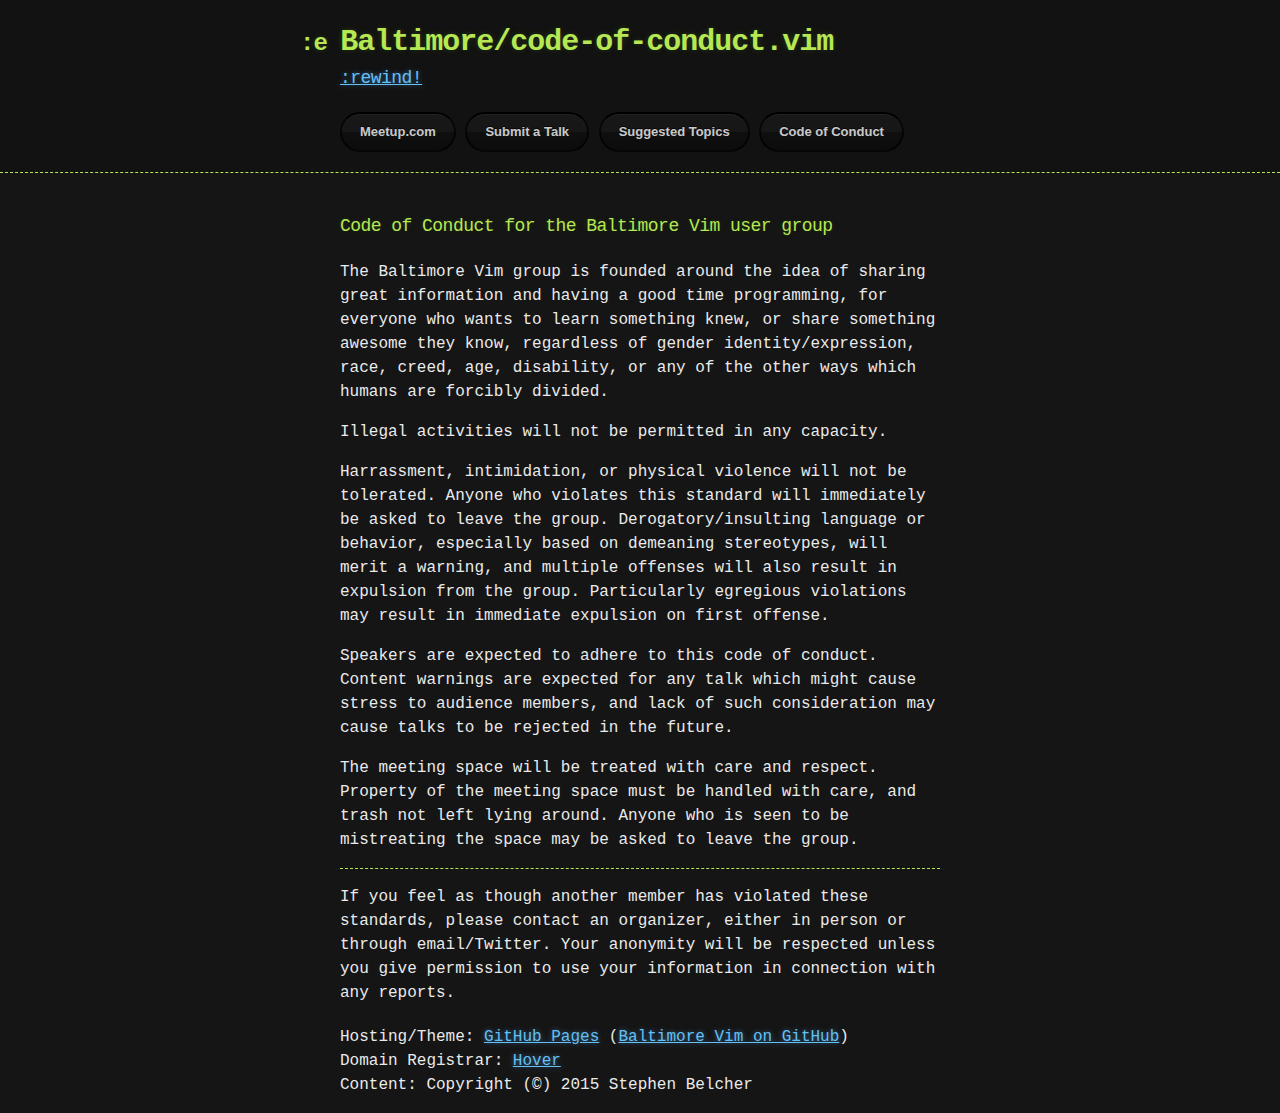
==== code-of-conduct.html @ d43199ec "Rename "Standards of Behavior" > "Code of Conduct"" ====
<!DOCTYPE html>
<html>
  <head>
    <meta charset='utf-8'>
    <meta http-equiv="X-UA-Compatible" content="chrome=1">

    <link rel="stylesheet" type="text/css" href="stylesheets/stylesheet.css" media="screen">
    <link rel="stylesheet" type="text/css" href="stylesheets/pygment_trac.css" media="screen">
    <link rel="stylesheet" type="text/css" href="stylesheets/print.css" media="print">

    <title>Baltimore Vim :: Code of Conduct</title>
  </head>

  <body>
    <header>
      <div class="container">
        <h1>Baltimore/code-of-conduct.vim</h1>
        <h2><a href="index.html">:rewind!</a></h2>

        <a href="http://www.meetup.com/Baltimore-Vim/" class="btn">
          Meetup.com
        </a>
        <a href="submit-a-talk.html" class="btn">Submit a Talk</a>
        <a href="suggested-topics.html" class="btn">Suggested Topics</a>
        <a href="code-of-conduct.html" class="btn">Code of Conduct</a>
      </div>
    </header>

    <div class="container">
      <section id="main_content">
        <h3>
          <a id="code-of-conduct" class="anchor"
             href="#code-of-conduct" aria-hidden="true"></a>
          Code of Conduct for the Baltimore Vim user group
        </h3>

        <p>
          The Baltimore Vim group is founded around the idea of sharing great
          information and having a good time programming, for everyone who
          wants to learn something knew, or share something awesome they know,
          regardless of gender identity/expression, race, creed, age,
          disability, or any of the other ways which humans are forcibly
          divided.
        </p>

        <p>
          Illegal activities will not be permitted in any capacity.
        </p>

        <p>
          Harrassment, intimidation, or physical violence will not be
          tolerated. Anyone who violates this standard will immediately be
          asked to leave the group. Derogatory/insulting language or behavior,
          especially based on demeaning stereotypes, will merit a warning, and
          multiple offenses will also result in expulsion from the group.
          Particularly egregious violations may result in immediate expulsion
          on first offense.
        </p>

        <p>
          Speakers are expected to adhere to this code of conduct. Content
          warnings are expected for any talk which might cause stress to
          audience members, and lack of such consideration may cause talks to
          be rejected in the future.
        </p>

        <p>
          The meeting space will be treated with care and respect. Property of
          the meeting space must be handled with care, and trash not left
          lying around. Anyone who is seen to be mistreating the space may be
          asked to leave the group.
        </p>

        <hr>

        <p>
          If you feel as though another member has violated these standards,
          please contact an organizer, either in person or through
          email/Twitter. Your anonymity will be respected unless you give
          permission to use your information in connection with any reports.
        </p>
      </section>
    </div>

    <footer>
      <div class="container">
        <p>
          Hosting/Theme:
          <a href="https://pages.github.com/">GitHub Pages</a>
          (<a href="https://github.com/sycobuny/baltimore-vim">Baltimore Vim
          on GitHub</a>)

          <br>

          Domain Registrar:
          <a href="https://www.hover.com">Hover</a>

          <br>

          Content: Copyright (&copy;) 2015 Stephen Belcher
        </p>
      </div>
    </footer>
  </body>
</html>
---- stylesheets/stylesheet.css ----
body {
  margin: 0;
  padding: 0;
  background: #151515 url("../images/bkg.png") 0 0;
  color: #eaeaea;
  font: 16px;
  line-height: 1.5;
  font-family: Monaco, "Bitstream Vera Sans Mono", "Lucida Console", Terminal, monospace;
}

/* General & 'Reset' Stuff */

.container {
  width: 90%;
  max-width: 600px;
  margin: 0 auto;
}

section {
  display: block;
  margin: 0 0 20px 0;
}

h1, h2, h3, h4, h5, h6 {
  margin: 0 0 20px;
}

li {
  line-height: 1.4 ;
}

/* Header, <header>
   header   - container
   h1       - project name
   h2       - project description
*/

header {
  background: rgba(0, 0, 0, 0.1);
  width: 100%;
  border-bottom: 1px dashed #b5e853;
  padding: 20px 0;
  margin: 0 0 40px 0;
}

header h1 {
  font-size: 30px;
  line-height: 1.5;
  margin: 0 0 0 -40px;
  font-weight: bold;
  font-family: Monaco, "Bitstream Vera Sans Mono", "Lucida Console", Terminal, monospace;
  color: #b5e853;
  text-shadow: 0 1px 1px rgba(0, 0, 0, 0.1),
               0 0 5px rgba(181, 232, 83, 0.1),
               0 0 10px rgba(181, 232, 83, 0.1);
  letter-spacing: -1px;
  -webkit-font-smoothing: antialiased;
}

header h1:before {
  content: ":e ";
  font-size: 24px;
}

header h2 {
  font-size: 18px;
  font-weight: 300;
  color: #666;
}

#downloads .btn {
  display: inline-block;
  text-align: center;
  margin: 0;
}

/* Main Content
*/

#main_content {
  width: 100%;
  -webkit-font-smoothing: antialiased;
}
section img {
  max-width: 100%
}

h1, h2, h3, h4, h5, h6 {
  font-weight: normal;
  font-family: Monaco, "Bitstream Vera Sans Mono", "Lucida Console", Terminal, monospace;
  color: #b5e853;
  letter-spacing: -0.03em;
  text-shadow: 0 1px 1px rgba(0, 0, 0, 0.1),
               0 0 5px rgba(181, 232, 83, 0.1),
               0 0 10px rgba(181, 232, 83, 0.1);
}

#main_content h1 {
  font-size: 30px;
}

#main_content h2 {
  font-size: 24px;
}

#main_content h3 {
  font-size: 18px;
}

#main_content h4 {
  font-size: 14px;
}

#main_content h5 {
  font-size: 12px;
  text-transform: uppercase;
  margin: 0 0 5px 0;
}

#main_content h6 {
  font-size: 12px;
  text-transform: uppercase;
  color: #999;
  margin: 0 0 5px 0;
}

dt {
  font-style: italic;
  font-weight: bold;
}

ul li {
  list-style: none;
}

ul li:before {
  content: ">>";
  font-family: Monaco, "Bitstream Vera Sans Mono", "Lucida Console", Terminal, monospace;
  font-size: 13px;
  color: #b5e853;
  margin-left: -37px;
  margin-right: 21px;
  line-height: 16px;
}

blockquote {
  color: #aaa;
  padding-left: 10px;
  border-left: 1px dotted #666;
}

pre {
  background: rgba(0, 0, 0, 0.9);
  border: 1px solid rgba(255, 255, 255, 0.15);
  padding: 10px;
  font-size: 14px;
  color: #b5e853;
  border-radius: 2px;
  -moz-border-radius: 2px;
  -webkit-border-radius: 2px;
  text-wrap: normal;
  overflow: auto;
  overflow-y: hidden;
}

table {
  width: 100%;
  margin: 0 0 20px 0;
}

th {
  text-align: left;
  border-bottom: 1px dashed #b5e853;
  padding: 5px 10px;
}

td {
  padding: 5px 10px;
}

hr {
  height: 0;
  border: 0;
  border-bottom: 1px dashed #b5e853;
  color: #b5e853;
}

/* Buttons
*/

.btn {
  display: inline-block;
  background: -webkit-linear-gradient(top, rgba(40, 40, 40, 0.3), rgba(35, 35, 35, 0.3) 50%, rgba(10, 10, 10, 0.3) 50%, rgba(0, 0, 0, 0.3));
  padding: 8px 18px;
  border-radius: 50px;
  border: 2px solid rgba(0, 0, 0, 0.7);
  border-bottom: 2px solid rgba(0, 0, 0, 0.7);
  border-top: 2px solid rgba(0, 0, 0, 1);
  color: rgba(255, 255, 255, 0.8);
  font-family: Helvetica, Arial, sans-serif;
  font-weight: bold;
  font-size: 13px;
  text-decoration: none;
  text-shadow: 0 -1px 0 rgba(0, 0, 0, 0.75);
  box-shadow: inset 0 1px 0 rgba(255, 255, 255, 0.05);
}

.btn:hover {
  background: -webkit-linear-gradient(top, rgba(40, 40, 40, 0.6), rgba(35, 35, 35, 0.6) 50%, rgba(10, 10, 10, 0.8) 50%, rgba(0, 0, 0, 0.8));
}

.btn .icon {
  display: inline-block;
  width: 16px;
  height: 16px;
  margin: 1px 8px 0 0;
  float: left;
}

.btn-github .icon {
  opacity: 0.6;
  background: url("../images/blacktocat.png") 0 0 no-repeat;
}

/* Links
   a, a:hover, a:visited
*/

a {
  color: #63c0f5;
  text-shadow: 0 0 5px rgba(104, 182, 255, 0.5);
}

/* Clearfix */

.cf:before, .cf:after {
  content:"";
  display:table;
}

.cf:after {
  clear:both;
}

.cf {
  zoom:1;
}
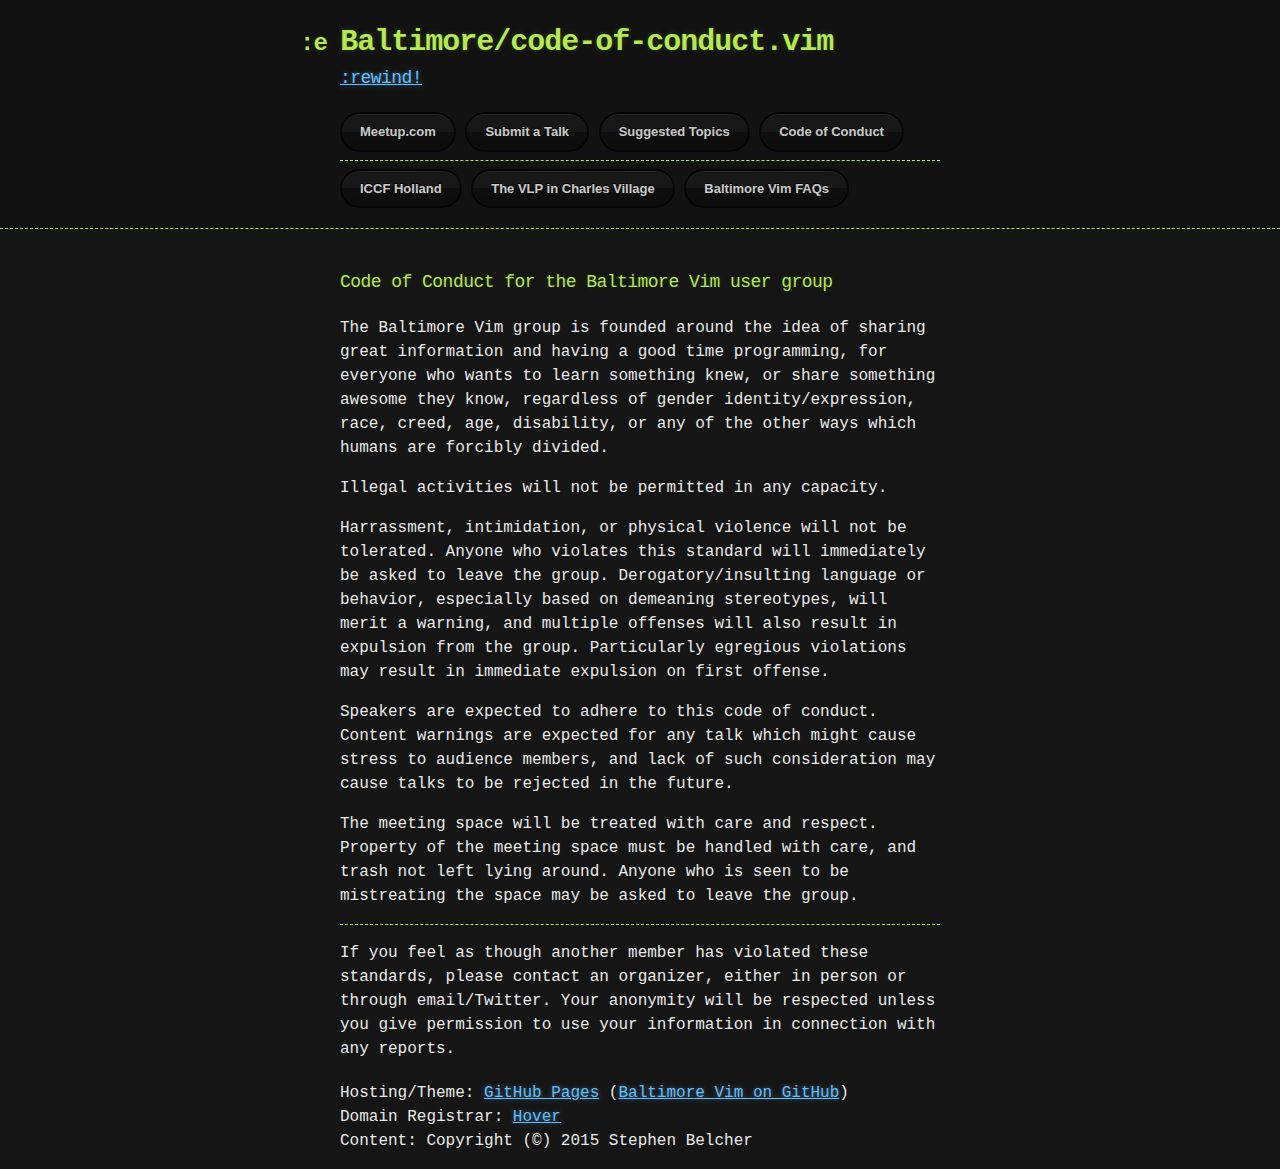
==== commit bbd4ec4d: "Add some "Frequently Asked Questions"" ====
--- a/code-of-conduct.html
+++ b/code-of-conduct.html
@@ -4,9 +4,12 @@
     <meta charset='utf-8'>
     <meta http-equiv="X-UA-Compatible" content="chrome=1">
 
-    <link rel="stylesheet" type="text/css" href="stylesheets/stylesheet.css" media="screen">
-    <link rel="stylesheet" type="text/css" href="stylesheets/pygment_trac.css" media="screen">
-    <link rel="stylesheet" type="text/css" href="stylesheets/print.css" media="print">
+    <link rel="stylesheet" type="text/css" href="stylesheets/stylesheet.css"
+          media="screen">
+    <link rel="stylesheet" type="text/css" href="stylesheets/pygment_trac.css"
+          media="screen">
+    <link rel="stylesheet" type="text/css" href="stylesheets/print.css"
+          media="print">
 
     <title>Baltimore Vim :: Code of Conduct</title>
   </head>
@@ -23,6 +26,12 @@
         <a href="submit-a-talk.html" class="btn">Submit a Talk</a>
         <a href="suggested-topics.html" class="btn">Suggested Topics</a>
         <a href="code-of-conduct.html" class="btn">Code of Conduct</a>
+        <hr>
+        <a href="http://iccf-holland.org/" class="btn">ICCF Holland</a>
+        <a href="http://www.villagelearningplace.org/" class="btn">
+          The VLP in Charles Village
+        </a>
+        <a href="faqs.html" class="btn">Baltimore Vim FAQs</a>
       </div>
     </header>
 
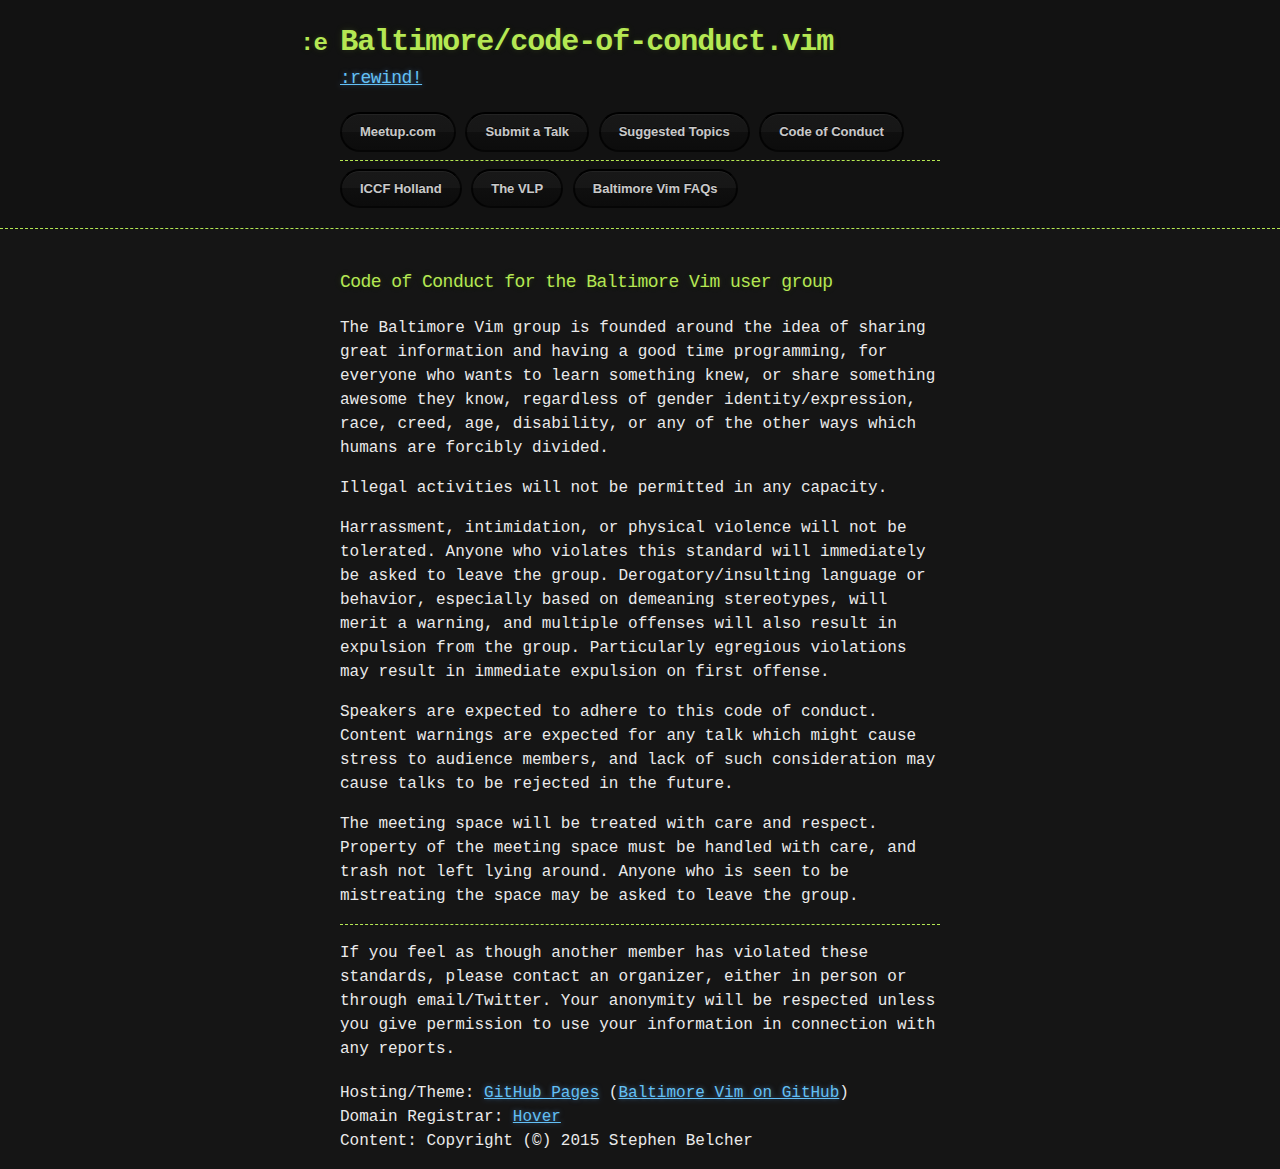
==== commit 081bae35: "Trim out "in Charles Village" from VLP buttons" ====
--- a/code-of-conduct.html
+++ b/code-of-conduct.html
@@ -28,9 +28,7 @@
         <a href="code-of-conduct.html" class="btn">Code of Conduct</a>
         <hr>
         <a href="http://iccf-holland.org/" class="btn">ICCF Holland</a>
-        <a href="http://www.villagelearningplace.org/" class="btn">
-          The VLP in Charles Village
-        </a>
+        <a href="http://www.villagelearningplace.org/" class="btn">The VLP</a>
         <a href="faqs.html" class="btn">Baltimore Vim FAQs</a>
       </div>
     </header>
@@ -96,7 +94,7 @@
         <p>
           Hosting/Theme:
           <a href="https://pages.github.com/">GitHub Pages</a>
-          (<a href="https://github.com/sycobuny/baltimore-vim">Baltimore Vim
+          (<a href="https://github.com/sycobuny/baltimorevim">Baltimore Vim
           on GitHub</a>)
 
           <br>
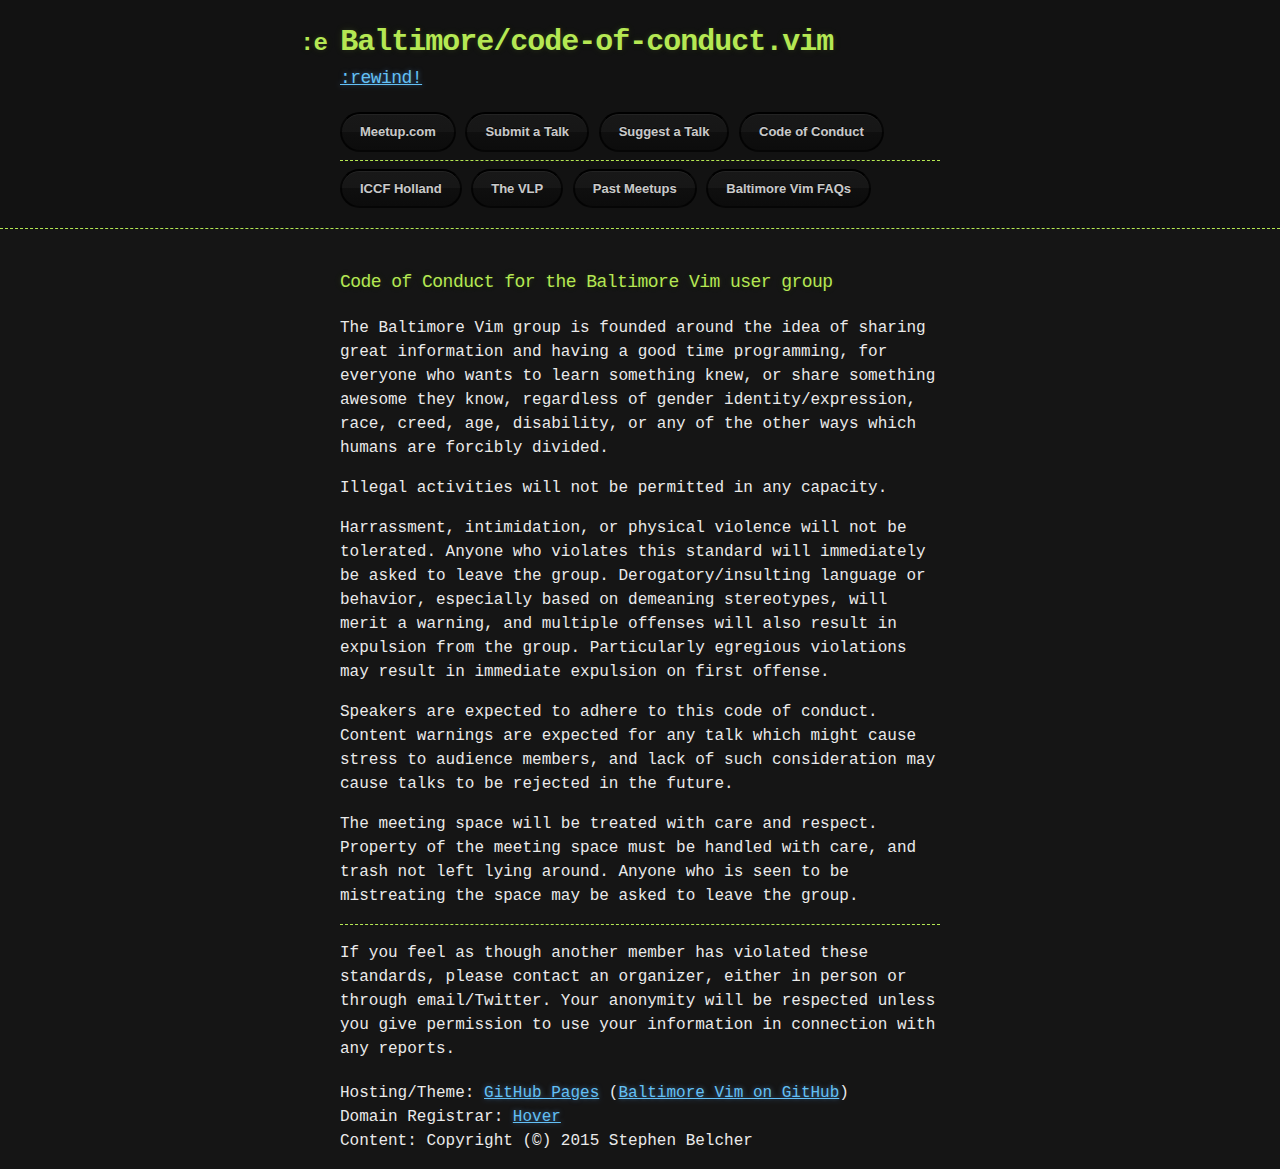
==== commit 611f3626: "Move "Suggested Talks" to "Suggest a Talk"" ====
--- a/code-of-conduct.html
+++ b/code-of-conduct.html
@@ -24,11 +24,12 @@
           Meetup.com
         </a>
         <a href="submit-a-talk.html" class="btn">Submit a Talk</a>
-        <a href="suggested-topics.html" class="btn">Suggested Topics</a>
+        <a href="suggest-a-talk.html" class="btn">Suggest a Talk</a>
         <a href="code-of-conduct.html" class="btn">Code of Conduct</a>
         <hr>
         <a href="http://iccf-holland.org/" class="btn">ICCF Holland</a>
         <a href="http://www.villagelearningplace.org/" class="btn">The VLP</a>
+        <a href="past-meetups.html" class="btn">Past Meetups</a>
         <a href="faqs.html" class="btn">Baltimore Vim FAQs</a>
       </div>
     </header>
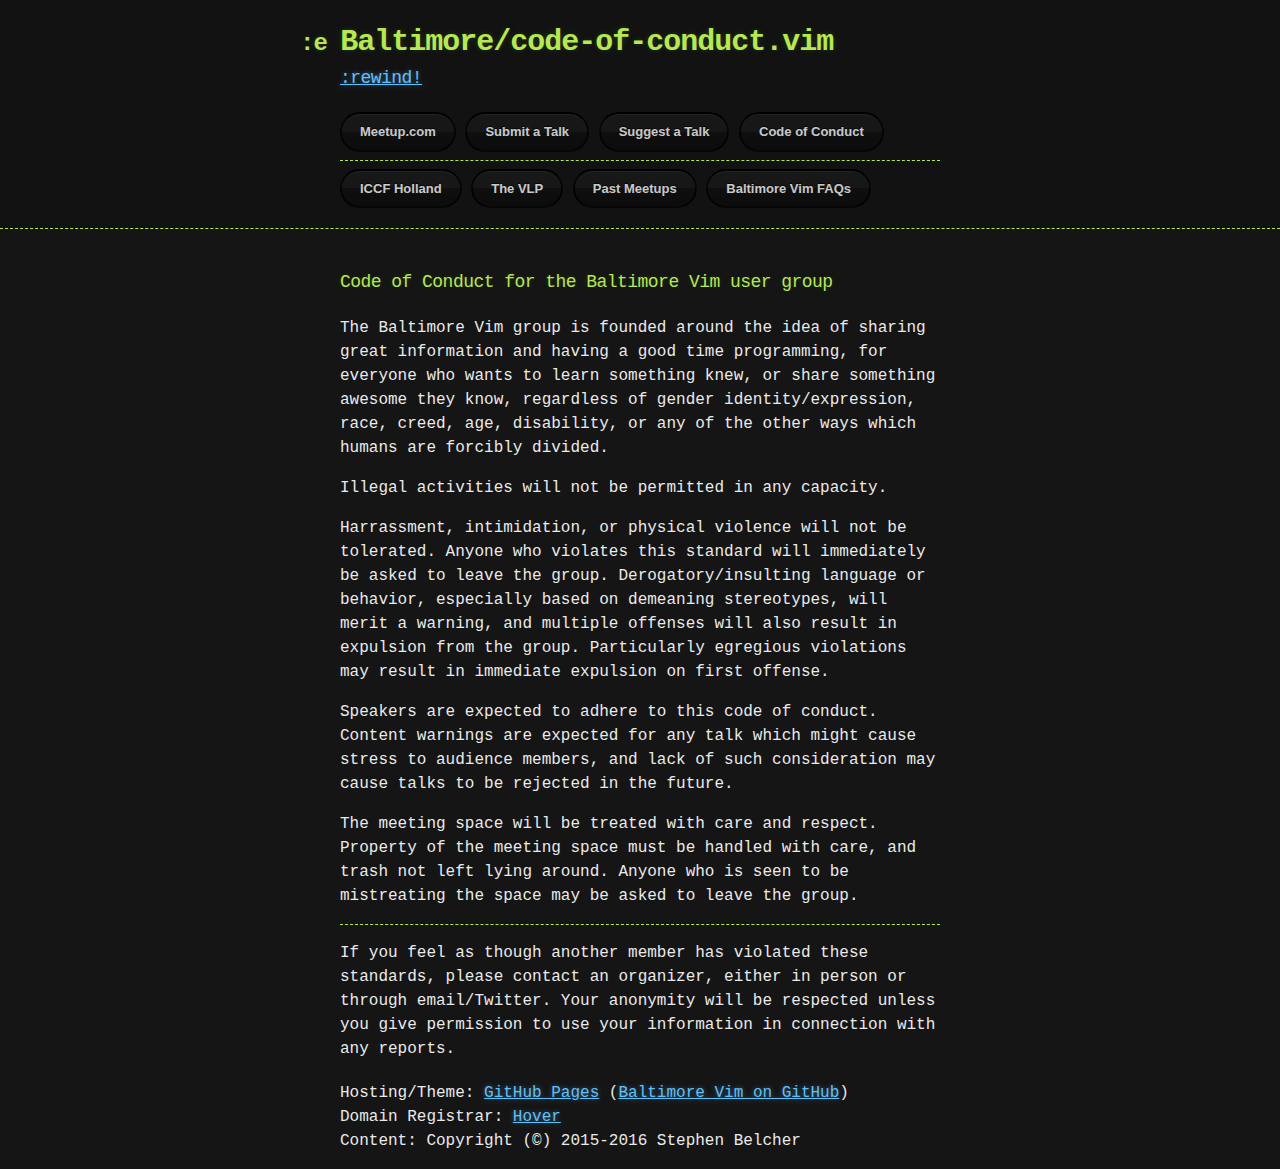
==== commit be0be73a: "Update copyright lines for 2016" ====
--- a/code-of-conduct.html
+++ b/code-of-conduct.html
@@ -105,9 +105,13 @@
 
           <br>
 
-          Content: Copyright (&copy;) 2015 Stephen Belcher
+          Content: Copyright (&copy;) 2015-2016 Stephen Belcher
         </p>
       </div>
     </footer>
+
+    <script>
+        (function(i,s,o,g,r,a,m){i['GoogleAnalyticsObject']=r;i[r]=i[r]||function(){(i[r].q=i[r].q||[]).push(arguments)},i[r].l=1*new Date();a=s.createElement(o),m=s.getElementsByTagName(o)[0];a.async=1;a.src=g;m.parentNode.insertBefore(a,m)})(window,document,'script','//www.google-analytics.com/analytics.js','ga');ga('create', 'UA-64711002-1', 'auto');ga('send', 'pageview');
+    </script>
   </body>
 </html>
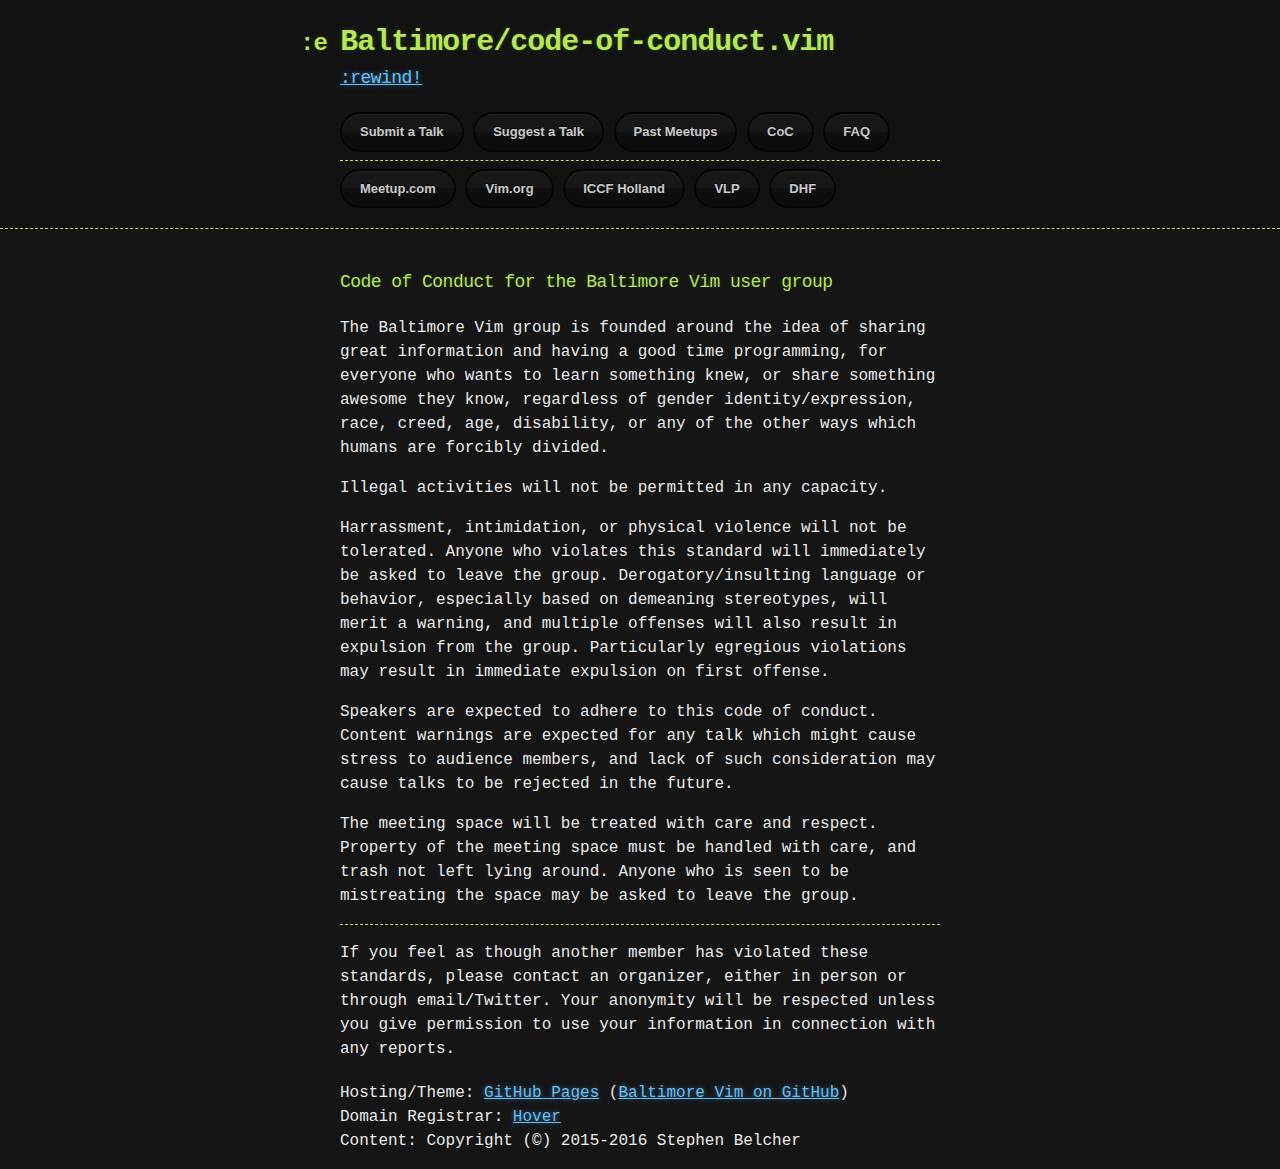
==== commit 4d590316: "Refactor header buttons on all pages" ====
--- a/code-of-conduct.html
+++ b/code-of-conduct.html
@@ -20,17 +20,19 @@
         <h1>Baltimore/code-of-conduct.vim</h1>
         <h2><a href="index.html">:rewind!</a></h2>
 
+        <a href="submit-a-talk.html" class="btn">Submit a Talk</a>
+        <a href="suggest-a-talk.html" class="btn">Suggest a Talk</a>
+        <a href="past-meetups.html" class="btn">Past Meetups</a>
+        <a href="code-of-conduct.html" class="btn">CoC</a>
+        <a href="faqs.html" class="btn">FAQ</a>
+        <hr>
         <a href="http://www.meetup.com/Baltimore-Vim/" class="btn">
           Meetup.com
         </a>
-        <a href="submit-a-talk.html" class="btn">Submit a Talk</a>
-        <a href="suggest-a-talk.html" class="btn">Suggest a Talk</a>
-        <a href="code-of-conduct.html" class="btn">Code of Conduct</a>
-        <hr>
+        <a href="http://www.vim.org/" class="btn">Vim.org</a>
         <a href="http://iccf-holland.org/" class="btn">ICCF Holland</a>
-        <a href="http://www.villagelearningplace.org/" class="btn">The VLP</a>
-        <a href="past-meetups.html" class="btn">Past Meetups</a>
-        <a href="faqs.html" class="btn">Baltimore Vim FAQs</a>
+        <a href="http://www.villagelearningplace.org/" class="btn">VLP</a>
+        <a href="http://www.digitalharbor.org/" class="btn">DHF</a>
       </div>
     </header>
 
